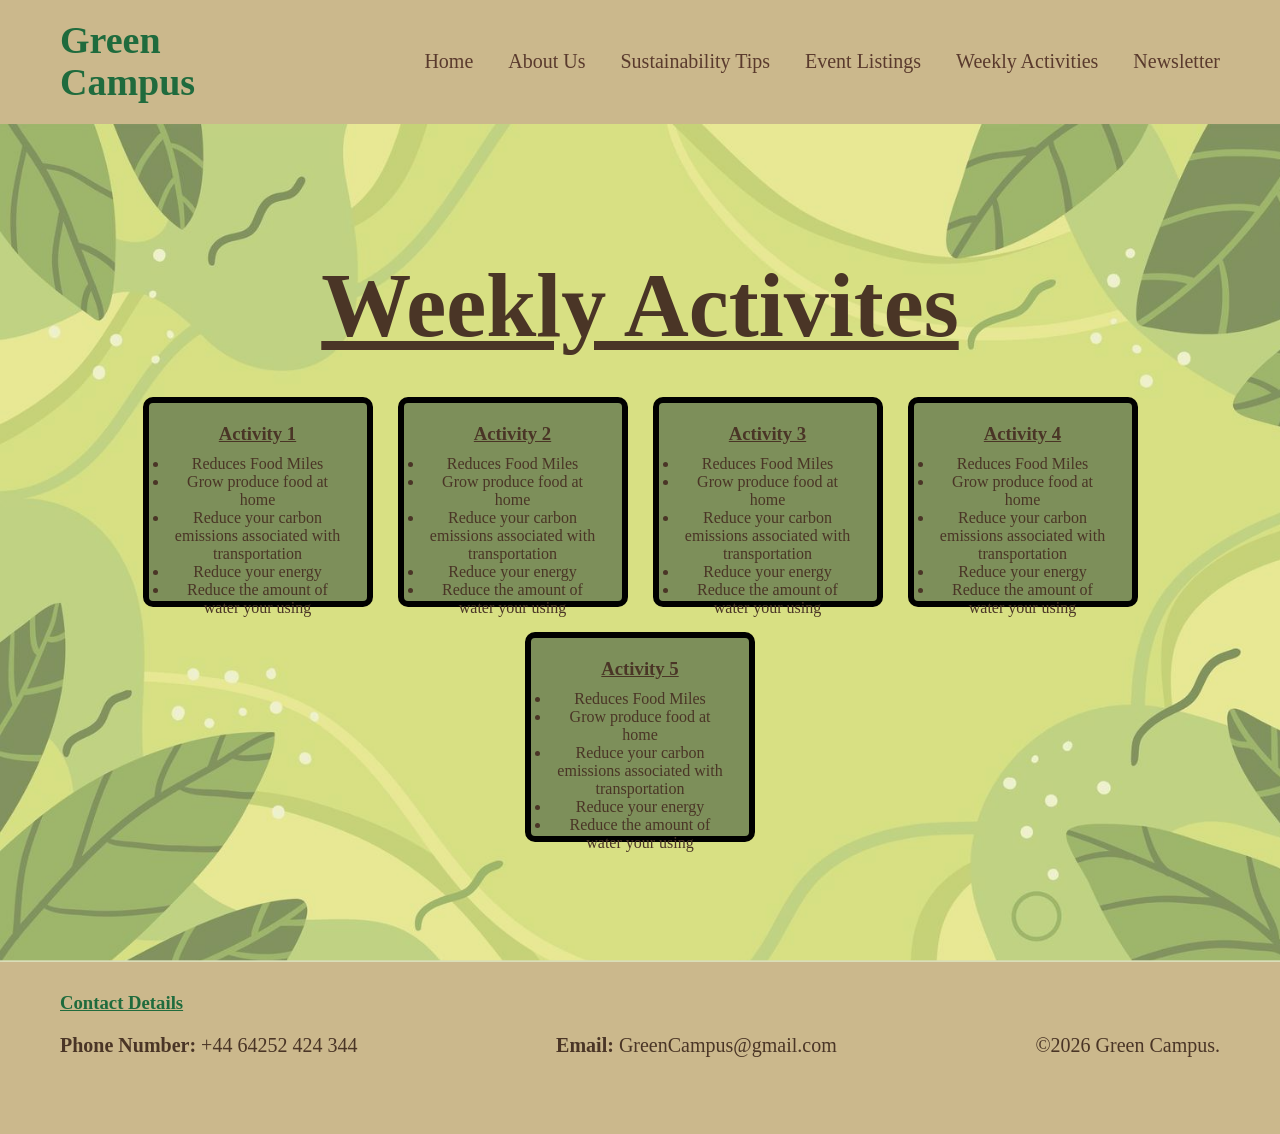
==== activity-page.html @ 6fe1b0d4 "Added 3 Last Pages and Updated JS" ====
<!DOCTYPE html>
<html lang="en">
<head>
<meta charset="UTF-8">
<meta name="viewport" content="width=device-width, initial-scale=1.0">
<title>Weekly Activities</title>
<link rel="stylesheet" href="style.css">
</head>

<body>

<header>

<div class="logo">
<h1>Green<br>Campus</h1>
</div>

<nav>

<ul class="nav-links">

<li><a href="index.html">Home</a></li>
<li><a href="about.html">About Us</a></li>
<li><a href="tips.html">Sustainability Tips</a></li>
<li><a href="events.html">Event Listings</a></li>
<li><a href="activities.html">Weekly Activities</a></li>
<li><a href="newsletter.html">Newsletter</a></li>

</ul>

<div class="burger" id="burger">
<span></span>
<span></span>
<span></span>
</div>

</nav>

</header>

<section class="hero">

<h1 class="underline">Weekly Activites</h1>

<div class="tips-container">

<div class="tip-box">
<h3>Activity 1</h3>
<ul>
<li>Reduces Food Miles</li>
<li>Grow produce food at home</li>
<li>Reduce your carbon emissions associated with transportation</li>
<li>Reduce your energy</li>
<li>Reduce the amount of water your using</li>
</ul>
</div>

<div class="tip-box">
<h3>Activity 2</h3>
<ul>
<li>Reduces Food Miles</li>
<li>Grow produce food at home</li>
<li>Reduce your carbon emissions associated with transportation</li>
<li>Reduce your energy</li>
<li>Reduce the amount of water your using</li>
</ul>
</div>

<div class="tip-box">
<h3>Activity 3</h3>
<ul>
<li>Reduces Food Miles</li>
<li>Grow produce food at home</li>
<li>Reduce your carbon emissions associated with transportation</li>
<li>Reduce your energy</li>
<li>Reduce the amount of water your using</li>
</ul>
</div>

<div class="tip-box">
<h3>Activity 4</h3>
<ul>
<li>Reduces Food Miles</li>
<li>Grow produce food at home</li>
<li>Reduce your carbon emissions associated with transportation</li>
<li>Reduce your energy</li>
<li>Reduce the amount of water your using</li>
</ul>
</div>

<div class="tip-box">
<h3>Activity 5</h3>
<ul>
<li>Reduces Food Miles</li>
<li>Grow produce food at home</li>
<li>Reduce your carbon emissions associated with transportation</li>
<li>Reduce your energy</li>
<li>Reduce the amount of water your using</li>
</ul>
</div>

</div>

</section>

<footer>

<h3>Contact Details</h3>

<div class="footer-content">
<p><strong>Phone Number:</strong> +44 64252 424 344</p>
<p><strong>Email:</strong> GreenCampus@gmail.com</p>
<p>©2026 Green Campus.</p>
</div>

</footer>

<script src="script.js"></script>

</body>
</html>
---- style.css ----
*{
margin:0;
padding:0;
box-sizing:border-box;
font-family:Georgia, serif;
}

body{
background:#cbb88c;
color:#4a3526;
}

/* HEADER */

header{
display:flex;
justify-content:space-between;
align-items:center;
padding:20px 60px;
}

.logo h1{
color:#1f6b3d;
font-size:38px;
line-height:1.1;
}

nav{
display:flex;
align-items:center;
}

.nav-links{
display:flex;
list-style:none;
gap:35px;
}

.nav-links a:hover{
color:#095d2a;
}

.nav-links a{
text-decoration:none;
color:#5a3a2d;
font-size:20px;
}

.nav-links a.active{
text-decoration:underline;
font-weight:bold;
}

/* HERO */

.hero{
text-align:center;
padding:120px 20px;
background:#c7d1a6;
background-image: url(websitebackground.png);
background-size: cover;
}

.hero h1{
font-size:90px;
margin-top:10px;
}

.hero h2{
font-size:60px;
}

.underline{
text-decoration:underline;
margin-bottom:40px;
}

/* ABOUT TEXT */

.about-text{
max-width:1000px;
margin:auto;
font-size:28px;
line-height:1.5;
}

/* TIPS */

.tips-container{
display:flex;
justify-content:center;
align-items:center;
gap:25px;
flex-wrap:wrap;
margin-top:40px;
}

.tip-box{
background:#7d8f5a;
padding:20px;
border-radius:10px;
border:6px solid black;
width:230px;
height: 210px;
}

.tip-box h3{
text-align:center;
text-decoration:underline;
margin-bottom:10px;
}

.tip-image{
width:230px;
height: 210px;
border:6px solid black;
border-radius:10px;
}

.tip-video{
width:240px;
height:150px;
border:6px solid black;
border-radius:10px;
}

/* FOOTER */

footer{
background:#cbb88c;
padding:30px 60px;
height: 100px;
}

footer h3{
color:#1f6b3d;
text-decoration:underline;
margin-bottom:20px;
}

.footer-content{
display:flex;
justify-content:space-between;
font-size:20px;
height: 100px;
}

/* BURGER MENU */

.burger{
display:none;
flex-direction:column;
cursor:pointer;
gap:5px;
}

.burger span{
width:25px;
height:3px;
background:#333;
}

/* MOBILE */

@media (max-width:900px){

.nav-links{
position:absolute;
top:90px;
right:0;
background:#cbb88c;
flex-direction:column;
width:200px;
padding:20px;
display:none;
}

.nav-links.show{
display:flex;
}

.burger{
display:flex;
}

.footer-content{
flex-direction:column;
gap:10px;
}

.hero h1{
font-size:60px;
}

.hero h2{
font-size:40px;
}

}
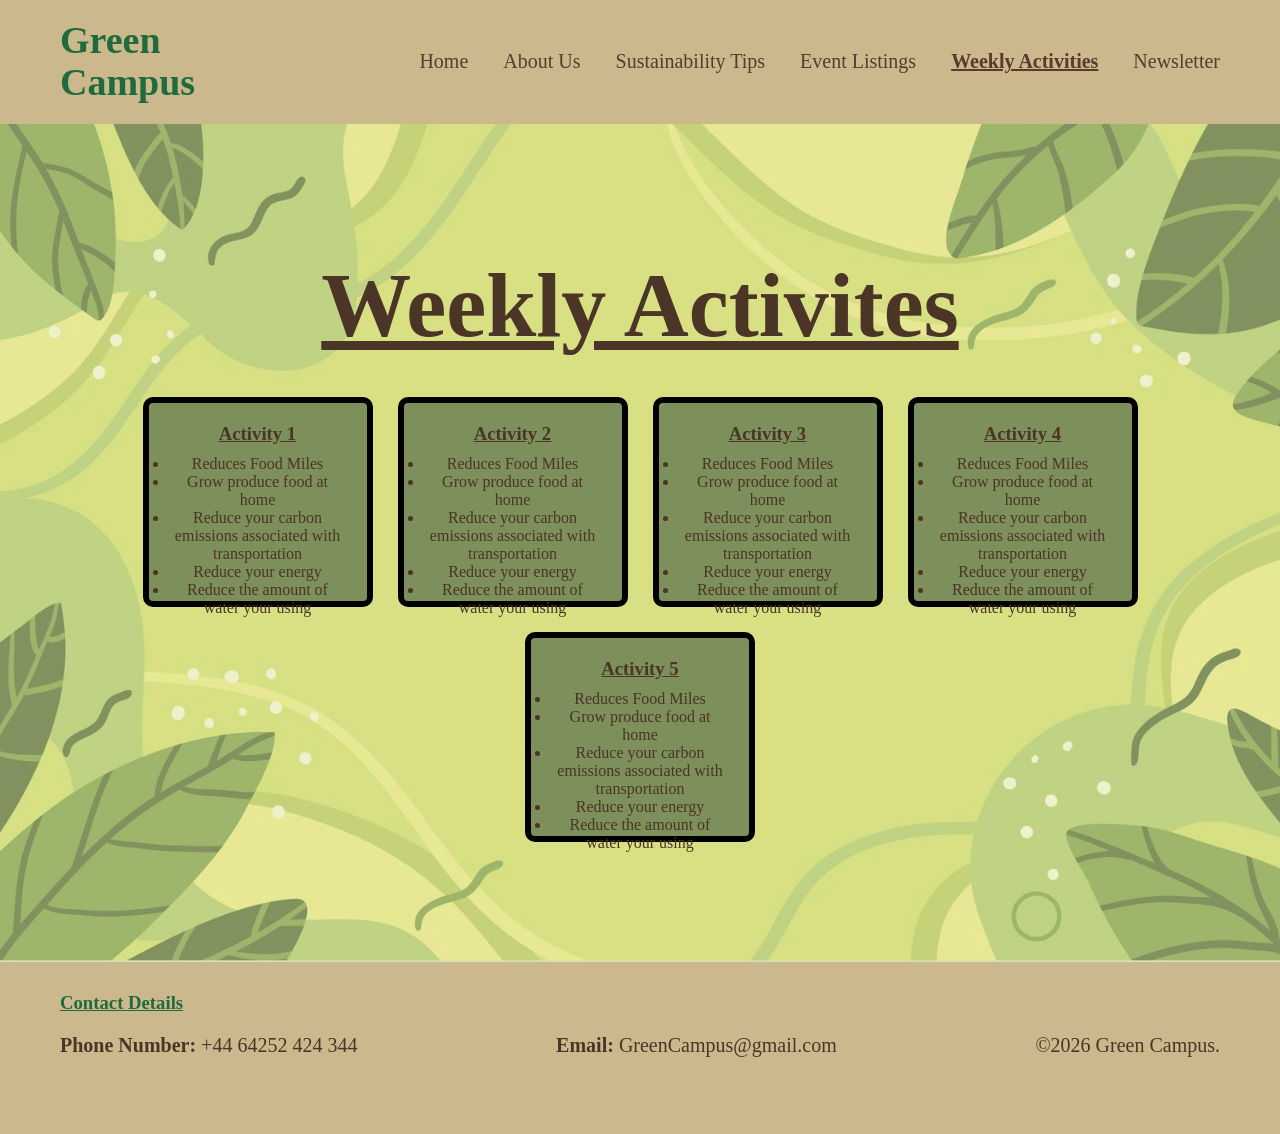
==== commit 561dd1d8: "Updating Features" ====
--- a/activity-page.html
+++ b/activity-page.html
@@ -19,12 +19,12 @@
 
 <ul class="nav-links">
 
-<li><a href="index.html">Home</a></li>
-<li><a href="about.html">About Us</a></li>
-<li><a href="tips.html">Sustainability Tips</a></li>
-<li><a href="events.html">Event Listings</a></li>
-<li><a href="activities.html">Weekly Activities</a></li>
-<li><a href="newsletter.html">Newsletter</a></li>
+<li><a href="home-page.html">Home</a></li>
+<li><a href="about-page.html">About Us</a></li>
+<li><a href="tips-page.html">Sustainability Tips</a></li>
+<li><a href="event-page.html">Event Listings</a></li>
+<li><a class="active" href="activity-page.html">Weekly Activities</a></li>
+<li><a href="news-page.html">Newsletter</a></li>
 
 </ul>
 
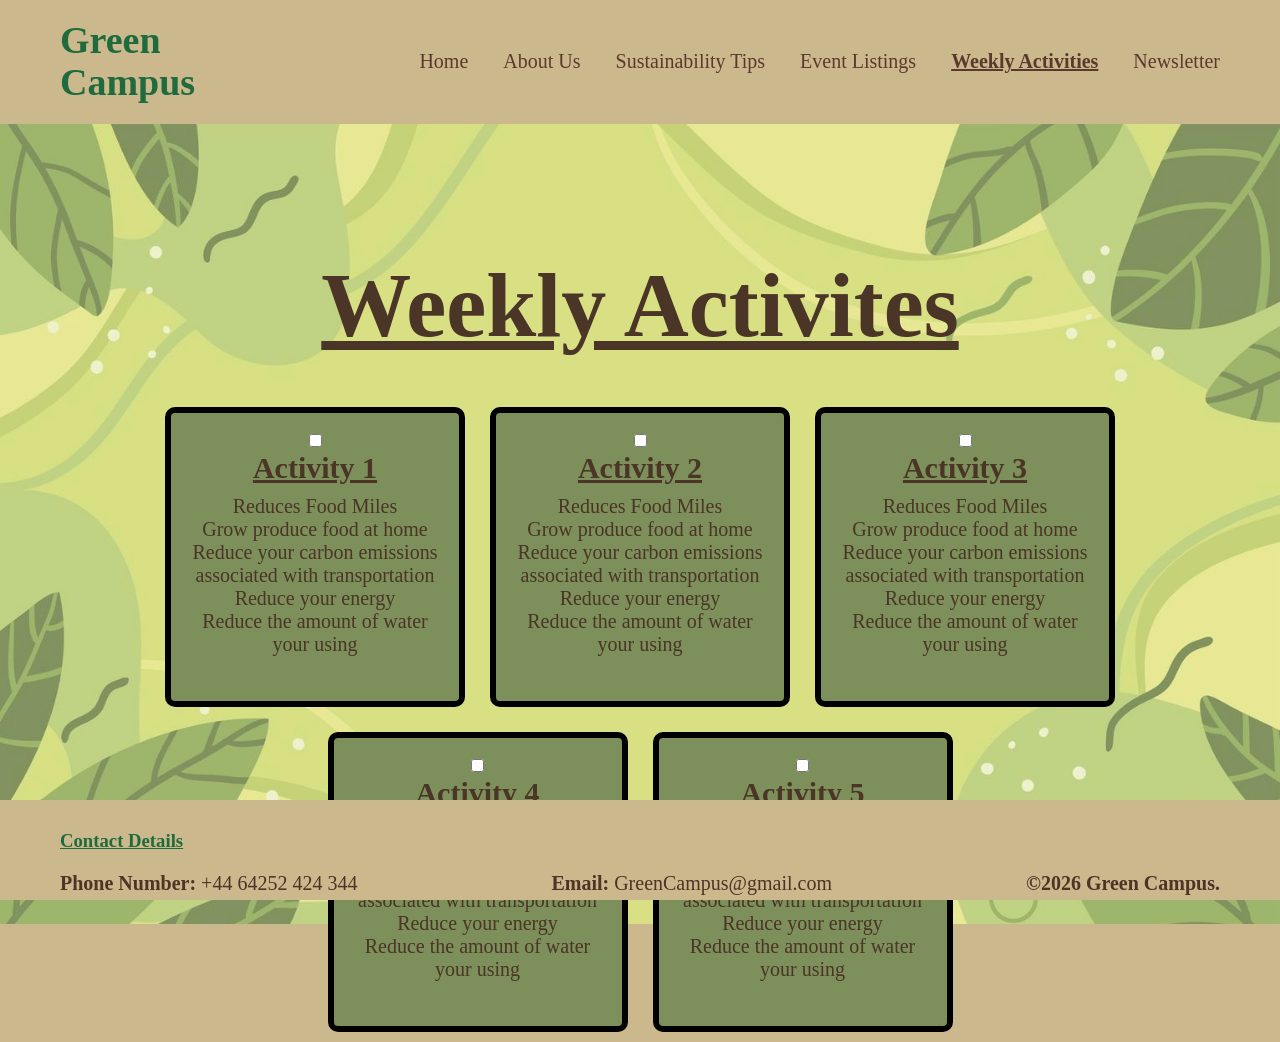
==== commit bb15212b: "Added more scalable content" ====
--- a/activity-page.html
+++ b/activity-page.html
@@ -45,6 +45,7 @@
 <div class="tips-container">
 
 <div class="tip-box">
+<input type="checkbox" style="accent-color: #7d8f5a; background-color: #7d8f5a;">
 <h3>Activity 1</h3>
 <ul>
 <li>Reduces Food Miles</li>
@@ -56,6 +57,7 @@
 </div>
 
 <div class="tip-box">
+<input type="checkbox" style="accent-color: #7d8f5a; background-color: #7d8f5a;">
 <h3>Activity 2</h3>
 <ul>
 <li>Reduces Food Miles</li>
@@ -67,6 +69,7 @@
 </div>
 
 <div class="tip-box">
+<input type="checkbox" style="accent-color: #7d8f5a; background-color: #7d8f5a;">
 <h3>Activity 3</h3>
 <ul>
 <li>Reduces Food Miles</li>
@@ -78,6 +81,7 @@
 </div>
 
 <div class="tip-box">
+<input type="checkbox" style="accent-color: #7d8f5a; background-color: #7d8f5a;">
 <h3>Activity 4</h3>
 <ul>
 <li>Reduces Food Miles</li>
@@ -89,6 +93,7 @@
 </div>
 
 <div class="tip-box">
+<input type="checkbox" style="accent-color: #7d8f5a; background-color: #7d8f5a;">
 <h3>Activity 5</h3>
 <ul>
 <li>Reduces Food Miles</li>
@@ -110,7 +115,7 @@
 <div class="footer-content">
 <p><strong>Phone Number:</strong> +44 64252 424 344</p>
 <p><strong>Email:</strong> GreenCampus@gmail.com</p>
-<p>©2026 Green Campus.</p>
+<p class="copyright"><b>©2026 Green Campus.</b></p>
 </div>
 
 </footer>
--- a/style.css
+++ b/style.css
@@ -59,6 +59,7 @@
 background:#c7d1a6;
 background-image: url(websitebackground.png);
 background-size: cover;
+height: 800px;
 }
 
 .hero h1{
@@ -68,6 +69,14 @@
 
 .hero h2{
 font-size:60px;
+}
+
+.hero h3{
+font-size:30px;
+}
+
+.hero li{
+font-size:20px;
 }
 
 .underline{
@@ -93,6 +102,17 @@
 gap:25px;
 flex-wrap:wrap;
 margin-top:40px;
+overflow-x: scroll;
+padding: 10px;
+}
+
+.newsletter-container{
+display:flex;
+justify-content:center;
+align-items:center;
+gap:25px;
+flex-wrap:wrap;
+margin-top:40px;
 }
 
 .tip-box{
@@ -100,8 +120,22 @@
 padding:20px;
 border-radius:10px;
 border:6px solid black;
-width:230px;
-height: 210px;
+width:300px;
+height: 300px;
+}
+
+.tip-box ul{
+list-style: none;
+}
+
+.newsletter-box{
+display: flex;
+background:#7d8f5a;
+padding:20px;
+border-radius:10px;
+border:6px solid black;
+width:2000px;
+height: 420px;
 }
 
 .tip-box h3{
@@ -110,18 +144,31 @@
 margin-bottom:10px;
 }
 
+.tip-box p{
+font-size:18px;
+}
+
+
+.newsletter-box h3{
+text-align:center;
+text-decoration:underline;
+margin-bottom:1px;
+}
+
+
 .tip-image{
-width:230px;
-height: 210px;
+width:300px;
+height: 300px;
 border:6px solid black;
 border-radius:10px;
 }
 
 .tip-video{
-width:240px;
-height:150px;
-border:6px solid black;
-border-radius:10px;
+width:300px;
+height:300px;
+border:6px solid black;
+border-radius:10px;
+object-fit: cover;
 }
 
 /* FOOTER */
@@ -130,6 +177,10 @@
 background:#cbb88c;
 padding:30px 60px;
 height: 100px;
+position: fixed;
+bottom: 0;
+left: 0;
+right: 0;
 }
 
 footer h3{
@@ -162,7 +213,7 @@
 
 /* MOBILE */
 
-@media (max-width:900px){
+@media (max-width:1200px) and (min-width: 950px){
 
 .nav-links{
 position:absolute;
@@ -183,6 +234,12 @@
 display:flex;
 }
 
+body, .hero, .about-text, .tip-box, .newsletter-box, footer{
+    transform: scale(0.9);
+    font-size: 80%;
+}
+
+
 .footer-content{
 flex-direction:column;
 gap:10px;
@@ -196,4 +253,46 @@
 font-size:40px;
 }
 
+}
+
+@media (max-width: 950px){
+
+.nav-links{
+position:absolute;
+top:60px;
+right:0;
+background:#cbb88c;
+flex-direction:column;
+width:200px;
+padding:20px;
+display:none;
+}
+
+.nav-links.show{
+display:flex;
+}
+
+.burger{
+display:flex;
+}
+
+body, .hero, .about-text, .tip-box, .newsletter-box, footer{
+    transform: scale(0.8);
+    font-size: 50%;
+}
+
+
+.footer-content{
+flex-direction:column;
+gap:10px;
+}
+
+.hero h1{
+font-size:40px;
+}
+
+.hero h2{
+font-size:20px;
+}
+
 }
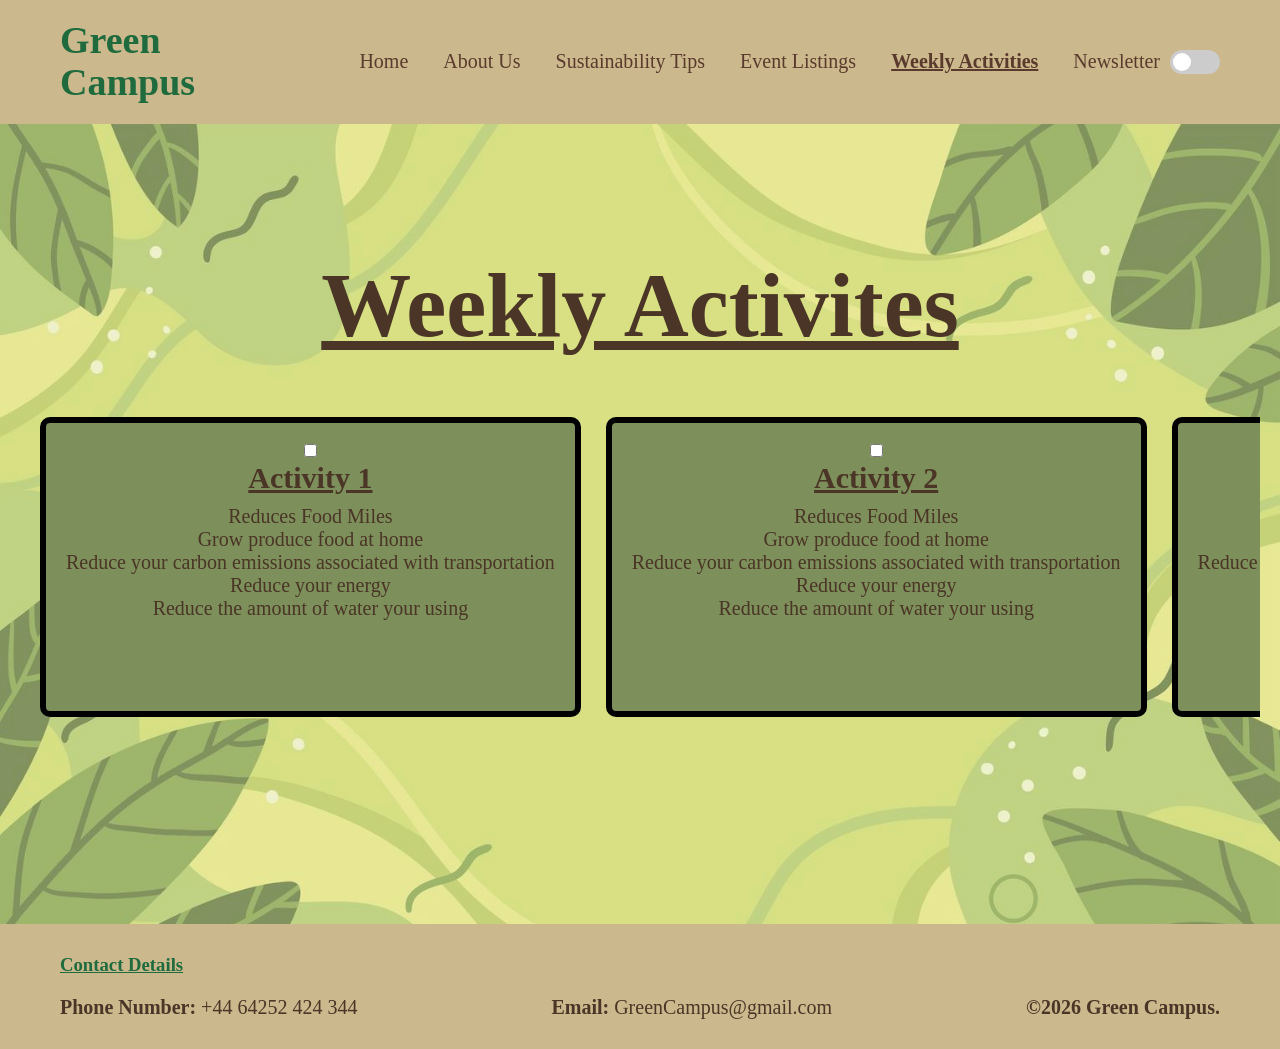
==== commit c8419cef: "Added dark mode, scrollable boxes, better accessiblity on smaller screens and more hover animations" ====
--- a/activity-page.html
+++ b/activity-page.html
@@ -15,25 +15,38 @@
 <h1>Green<br>Campus</h1>
 </div>
 
-<nav>
+<nav id="nav">
+  <ul class="nav-links">
+    <li><a href="home-page.html">Home</a></li>
+    <li><a href="about-page.html">About Us</a></li>
+    <li><a href="tips-page.html">Sustainability Tips</a></li>
+    <li><a href="event-page.html">Event Listings</a></li>
+    <li><a href="activity-page.html">Weekly Activities</a></li>
+    <li><a href="news-page.html" style="margin-right: 10px;">Newsletter</a></li>
 
-<ul class="nav-links">
+    <!-- MOBILE SETTINGS -->
+    <div class="mobile-settings">
+      <h3>Settings</h3>
+      <label class="switch">
+        <input type="checkbox" id="darkToggleMobile">
+        <span class="slider"></span>
+      </label>
+    </div>
+  </ul>
 
-<li><a href="home-page.html">Home</a></li>
-<li><a href="about-page.html">About Us</a></li>
-<li><a href="tips-page.html">Sustainability Tips</a></li>
-<li><a href="event-page.html">Event Listings</a></li>
-<li><a class="active" href="activity-page.html">Weekly Activities</a></li>
-<li><a href="news-page.html">Newsletter</a></li>
+  <!-- DESKTOP TOGGLE -->
+  <div class="desktop-settings">
+    <label class="switch">
+      <input type="checkbox" id="darkToggle">
+      <span class="slider"></span>
+    </label>
+  </div>
 
-</ul>
-
-<div class="burger" id="burger">
-<span></span>
-<span></span>
-<span></span>
-</div>
-
+  <div class="burger" id="burger">
+    <span></span>
+    <span></span>
+    <span></span>
+  </div>
 </nav>
 
 </header>
@@ -45,7 +58,7 @@
 <div class="tips-container">
 
 <div class="tip-box">
-<input type="checkbox" style="accent-color: #7d8f5a; background-color: #7d8f5a;">
+<input type="checkbox" id="activity1">
 <h3>Activity 1</h3>
 <ul>
 <li>Reduces Food Miles</li>
@@ -57,7 +70,7 @@
 </div>
 
 <div class="tip-box">
-<input type="checkbox" style="accent-color: #7d8f5a; background-color: #7d8f5a;">
+<input type="checkbox" id="activity2">
 <h3>Activity 2</h3>
 <ul>
 <li>Reduces Food Miles</li>
@@ -69,7 +82,7 @@
 </div>
 
 <div class="tip-box">
-<input type="checkbox" style="accent-color: #7d8f5a; background-color: #7d8f5a;">
+<input type="checkbox" id="activity3">
 <h3>Activity 3</h3>
 <ul>
 <li>Reduces Food Miles</li>
@@ -81,7 +94,7 @@
 </div>
 
 <div class="tip-box">
-<input type="checkbox" style="accent-color: #7d8f5a; background-color: #7d8f5a;">
+<input type="checkbox" id="activity4">
 <h3>Activity 4</h3>
 <ul>
 <li>Reduces Food Miles</li>
@@ -93,7 +106,7 @@
 </div>
 
 <div class="tip-box">
-<input type="checkbox" style="accent-color: #7d8f5a; background-color: #7d8f5a;">
+<input type="checkbox" id="activity5">
 <h3>Activity 5</h3>
 <ul>
 <li>Reduces Food Miles</li>
--- a/style.css
+++ b/style.css
@@ -1,298 +1,392 @@
 *{
-margin:0;
-padding:0;
-box-sizing:border-box;
-font-family:Georgia, serif;
+  margin:0;
+  padding:0;
+  box-sizing:border-box;
+  font-family:Georgia, serif;
 }
 
 body{
-background:#cbb88c;
-color:#4a3526;
-}
-
-/* HEADER */
-
+  background:#cbb88c;
+  color:#4a3526;
+}
+
+/* ================= HEADER ================= */
 header{
-display:flex;
-justify-content:space-between;
-align-items:center;
-padding:20px 60px;
+  display:flex;
+  justify-content:space-between;
+  align-items:center;
+  padding:20px 60px;
 }
 
 .logo h1{
-color:#1f6b3d;
-font-size:38px;
-line-height:1.1;
+  color:#1f6b3d;
+  font-size:38px;
+  line-height:1.1;
 }
 
 nav{
-display:flex;
-align-items:center;
+  display:flex;
+  align-items:center;
 }
 
 .nav-links{
-display:flex;
-list-style:none;
-gap:35px;
+  display:flex;
+  list-style:none;
+  gap:35px;
+}
+
+.nav-links a{
+  text-decoration:none;
+  color:#5a3a2d;
+  font-size:20px;
 }
 
 .nav-links a:hover{
-color:#095d2a;
-}
-
-.nav-links a{
-text-decoration:none;
-color:#5a3a2d;
-font-size:20px;
+  color:#095d2a;
 }
 
 .nav-links a.active{
-text-decoration:underline;
-font-weight:bold;
-}
-
-/* HERO */
-
+  text-decoration:underline;
+  font-weight:bold;
+}
+
+/* ================= HERO ================= */
 .hero{
-text-align:center;
-padding:120px 20px;
-background:#c7d1a6;
-background-image: url(websitebackground.png);
-background-size: cover;
-height: 800px;
+  text-align:center;
+  padding:120px 20px;
+  background:#c7d1a6;
+  background-image:url(websitebackground.png);
+  background-size:cover;
+  height:800px;
+}
+
+/* ================= HERO TEXT ================= */
+.hero-title{
+  font-size:200px;
+}
+
+.hero-subtitle{
+  font-size:100px;
 }
 
 .hero h1{
-font-size:90px;
-margin-top:10px;
+  font-size:90px;
+  margin-top:10px;
 }
 
 .hero h2{
-font-size:60px;
+  font-size:60px;
 }
 
 .hero h3{
-font-size:30px;
+  font-size:30px;
 }
 
 .hero li{
-font-size:20px;
+  font-size:20px;
 }
 
 .underline{
-text-decoration:underline;
-margin-bottom:40px;
-}
-
-/* ABOUT TEXT */
-
+  text-decoration:underline;
+  margin-bottom:40px;
+}
+
+/* ================= ABOUT ================= */
 .about-text{
-max-width:1000px;
-margin:auto;
-font-size:28px;
-line-height:1.5;
-}
-
-/* TIPS */
-
+  max-width:1000px;
+  margin:auto;
+  font-size:28px;
+  line-height:1.5;
+}
+
+/* ================= TIPS / EVENTS / ACTIVITIES ================= */
 .tips-container{
-display:flex;
-justify-content:center;
-align-items:center;
-gap:25px;
-flex-wrap:wrap;
-margin-top:40px;
-overflow-x: scroll;
-padding: 10px;
-}
-
+  display:flex;
+  gap:25px;
+  overflow-x:auto;
+  padding:20px;
+}
+
+.tip-box{
+  background:#7d8f5a;
+  padding:20px;
+  border-radius:10px;
+  border:6px solid black;
+  min-width:300px;
+  height:300px;
+  flex:0 0 auto;
+  transition:0.3s;
+}
+
+.tip-box:hover{
+  transform:scale(1.05);
+}
+
+.tip-box ul{
+  list-style:none;
+}
+
+.tip-box h3{
+  text-align:center;
+  text-decoration:underline;
+  margin-bottom:10px;
+}
+
+.tip-box p{
+  font-size:18px;
+}
+
+/* ================= NEWSLETTER ================= */
 .newsletter-container{
-display:flex;
-justify-content:center;
-align-items:center;
-gap:25px;
-flex-wrap:wrap;
-margin-top:40px;
-}
-
-.tip-box{
-background:#7d8f5a;
-padding:20px;
-border-radius:10px;
-border:6px solid black;
-width:300px;
-height: 300px;
-}
-
-.tip-box ul{
-list-style: none;
+  display:flex;
+  justify-content:center;
+  align-items:center;
+  gap:25px;
+  flex-wrap:wrap;
+  margin-top:40px;
 }
 
 .newsletter-box{
-display: flex;
-background:#7d8f5a;
-padding:20px;
-border-radius:10px;
-border:6px solid black;
-width:2000px;
-height: 420px;
-}
-
-.tip-box h3{
-text-align:center;
-text-decoration:underline;
-margin-bottom:10px;
-}
-
-.tip-box p{
-font-size:18px;
-}
-
+  display:flex;
+  background:#7d8f5a;
+  padding:20px;
+  border-radius:10px;
+  border:6px solid black;
+  width:100%;
+  max-width:1200px;
+  height:420px;
+}
 
 .newsletter-box h3{
-text-align:center;
-text-decoration:underline;
-margin-bottom:1px;
-}
-
-
+  text-align:center;
+  text-decoration:underline;
+  margin-bottom:1px;
+}
+
+/* ================= MEDIA ================= */
 .tip-image{
-width:300px;
-height: 300px;
-border:6px solid black;
-border-radius:10px;
+  width:300px;
+  height:300px;
+  border:6px solid black;
+  border-radius:10px;
 }
 
 .tip-video{
-width:300px;
-height:300px;
-border:6px solid black;
-border-radius:10px;
-object-fit: cover;
-}
-
-/* FOOTER */
-
+  width:300px;
+  height:300px;
+  border:6px solid black;
+  border-radius:10px;
+  object-fit:cover;
+}
+
+/* ================= FOOTER ================= */
 footer{
-background:#cbb88c;
-padding:30px 60px;
-height: 100px;
-position: fixed;
-bottom: 0;
-left: 0;
-right: 0;
+  background:#cbb88c;
+  padding:30px 60px;
+  position:relative;
 }
 
 footer h3{
-color:#1f6b3d;
-text-decoration:underline;
-margin-bottom:20px;
+  color:#1f6b3d;
+  text-decoration:underline;
+  margin-bottom:20px;
 }
 
 .footer-content{
-display:flex;
-justify-content:space-between;
-font-size:20px;
-height: 100px;
-}
-
-/* BURGER MENU */
-
+  display:flex;
+  justify-content:space-between;
+  font-size:20px;
+}
+
+/* ================= BURGER ================= */
 .burger{
-display:none;
-flex-direction:column;
-cursor:pointer;
-gap:5px;
+  display:none;
+  flex-direction:column;
+  cursor:pointer;
+  gap:5px;
 }
 
 .burger span{
-width:25px;
-height:3px;
-background:#333;
-}
-
-/* MOBILE */
-
-@media (max-width:1200px) and (min-width: 950px){
-
-.nav-links{
-position:absolute;
-top:90px;
-right:0;
-background:#cbb88c;
-flex-direction:column;
-width:200px;
-padding:20px;
-display:none;
-}
-
-.nav-links.show{
-display:flex;
-}
-
-.burger{
-display:flex;
-}
-
-body, .hero, .about-text, .tip-box, .newsletter-box, footer{
-    transform: scale(0.9);
-    font-size: 80%;
-}
-
-
-.footer-content{
-flex-direction:column;
-gap:10px;
-}
-
-.hero h1{
-font-size:60px;
-}
-
-.hero h2{
-font-size:40px;
-}
-
-}
-
-@media (max-width: 950px){
-
-.nav-links{
-position:absolute;
-top:60px;
-right:0;
-background:#cbb88c;
-flex-direction:column;
-width:200px;
-padding:20px;
-display:none;
-}
-
-.nav-links.show{
-display:flex;
-}
-
-.burger{
-display:flex;
-}
-
-body, .hero, .about-text, .tip-box, .newsletter-box, footer{
-    transform: scale(0.8);
-    font-size: 50%;
-}
-
-
-.footer-content{
-flex-direction:column;
-gap:10px;
-}
-
-.hero h1{
-font-size:40px;
-}
-
-.hero h2{
-font-size:20px;
-}
+  width:25px;
+  height:3px;
+  background:#333;
+}
+
+/* ================= DARK MODE ================= */
+body.dark{
+  background:#1a1a1a;
+  color:#f1f1f1;
+}
+
+body.dark header,
+body.dark footer{
+  background:#222;
+}
+
+body.dark .hero{
+  background-color:#2c2c2c;
+}
+
+body.dark .tip-box,
+body.dark .newsletter-box{
+  background:#3a3a3a;
+  border-color:#f1f1f1;
+}
+
+body.dark a{
+  color:#ddd;
+}
+
+/* DARK MODE - BURGER MENU */
+body.dark .nav-links{
+  background:#222;
+}
+
+body.dark .nav-links a{
+  color:#f1f1f1;
+}
+
+body.dark .nav-links a:hover{
+  color:#90ee90;
+}
+
+body.dark .mobile-settings{
+  border-top:2px solid #aaa;
+}
+
+/* ================= TOGGLE SWITCH ================= */
+.switch{
+  position:relative;
+  display:inline-block;
+  width:50px;
+  height:24px;
+}
+
+.switch input{
+  opacity:0;
+}
+
+.slider{
+  position:absolute;
+  cursor:pointer;
+  background:#ccc;
+  border-radius:34px;
+  top:0;
+  left:0;
+  right:0;
+  bottom:0;
+  transition:0.3s;
+}
+
+.slider:before{
+  position:absolute;
+  content:"";
+  height:18px;
+  width:18px;
+  left:3px;
+  bottom:3px;
+  background:white;
+  border-radius:50%;
+  transition:0.3s;
+}
+
+input:checked + .slider{
+  background:#1f6b3d;
+}
+
+input:checked + .slider:before{
+  transform:translateX(26px);
+}
+
+/* ================= MOBILE SETTINGS ================= */
+.mobile-settings{
+  display:none;
+  margin-top:20px;
+  border-top:2px solid #555;
+  padding-top:15px;
+}
+
+/* ================= MOBILE ================= */
+@media (max-width:1200px){
+
+  .nav-links{
+    position:absolute;
+    top:90px;
+    right:0;
+    background:#cbb88c;
+    flex-direction:column;
+    width:200px;
+    padding:20px;
+    display:none;
+  }
+
+  .nav-links.show{
+    display:flex;
+  }
+
+  .burger{
+    display:flex;
+  }
+
+  .desktop-settings{
+    display:none;
+  }
+
+  .mobile-settings{
+    display:block;
+  }
+
+  .hero h1{
+    font-size:60px;
+  }
+
+  .hero h2{
+    font-size:40px;
+  }
+
+  .footer-content{
+    font-size:18px;
+    gap:10px;
+  }
+  
+  .newsletter-box{
+    flex-direction:column;
+    height:auto;
+    width:100%;
+  }
+
+  .newsletter-main img{
+    width:100%;
+    height:auto;
+  }
+
+  .newsletter-text{
+    padding-left:0;
+    margin-top:15px;
+  }
+
+  .newsletter-text h3{
+    font-size:16px;
+  }
+
+  .newsletter-text p{
+    font-size:10px;
+    line-height:1.4;
+  }
+
+    .newsletter-main img{
+    width:100%;
+    max-width:400px;
+    margin:auto;
+    display:block;
+  }
+
+  .hero-title{
+    font-size:150px;
+  }
+
+  .hero-subtitle{
+    font-size:100px;
+  }
 
 }
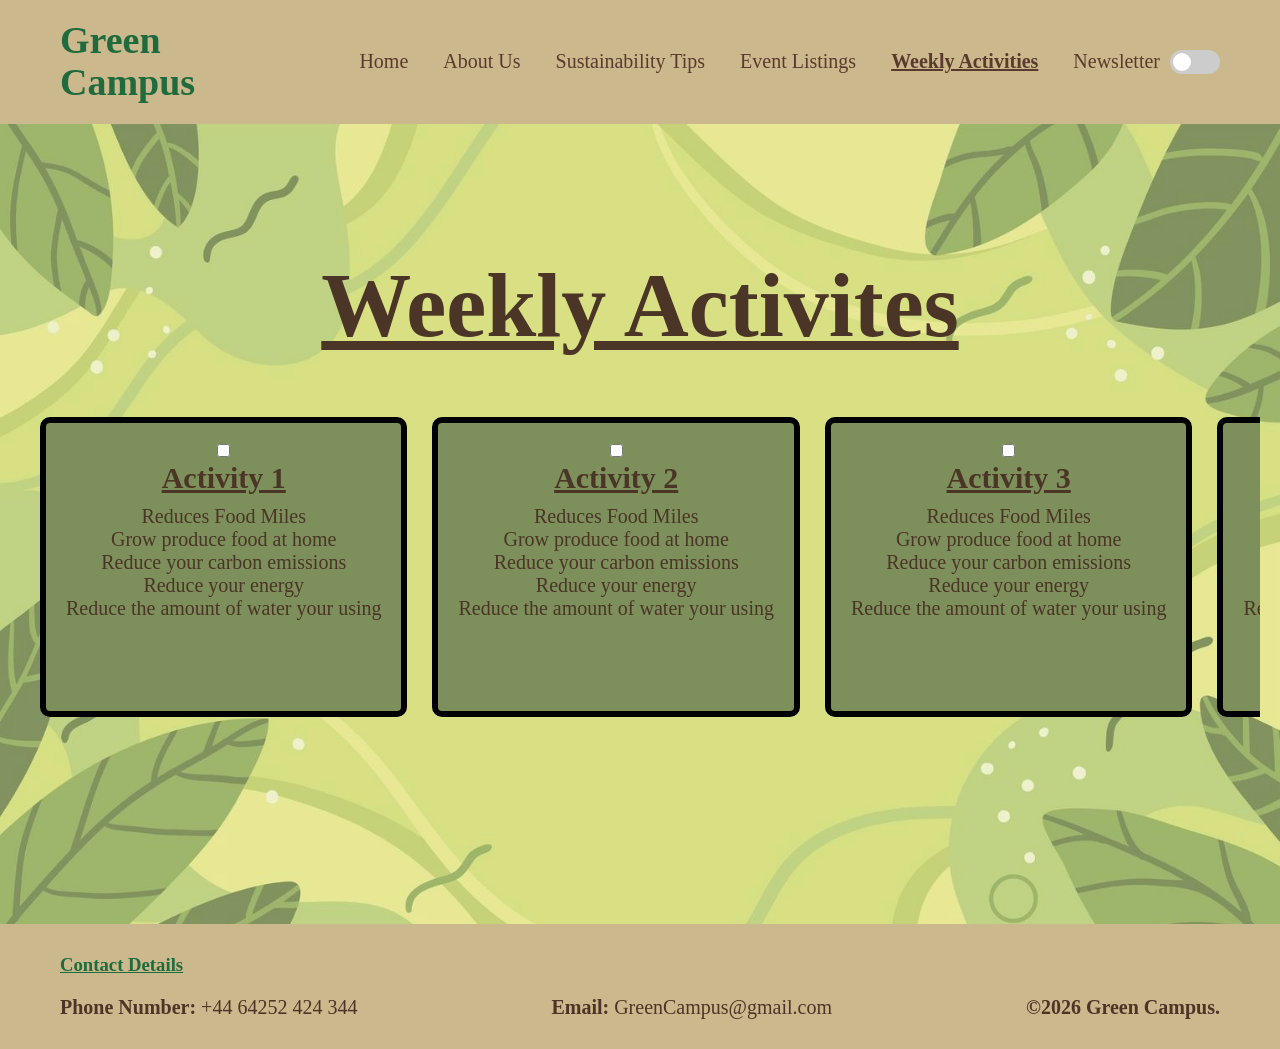
==== commit 5a7dc860: "resizing the boxes" ====
--- a/activity-page.html
+++ b/activity-page.html
@@ -63,7 +63,7 @@
 <ul>
 <li>Reduces Food Miles</li>
 <li>Grow produce food at home</li>
-<li>Reduce your carbon emissions associated with transportation</li>
+<li>Reduce your carbon emissions</li>
 <li>Reduce your energy</li>
 <li>Reduce the amount of water your using</li>
 </ul>
@@ -75,7 +75,7 @@
 <ul>
 <li>Reduces Food Miles</li>
 <li>Grow produce food at home</li>
-<li>Reduce your carbon emissions associated with transportation</li>
+<li>Reduce your carbon emissions</li>
 <li>Reduce your energy</li>
 <li>Reduce the amount of water your using</li>
 </ul>
@@ -87,7 +87,7 @@
 <ul>
 <li>Reduces Food Miles</li>
 <li>Grow produce food at home</li>
-<li>Reduce your carbon emissions associated with transportation</li>
+<li>Reduce your carbon emissions</li>
 <li>Reduce your energy</li>
 <li>Reduce the amount of water your using</li>
 </ul>
@@ -99,7 +99,7 @@
 <ul>
 <li>Reduces Food Miles</li>
 <li>Grow produce food at home</li>
-<li>Reduce your carbon emissions associated with transportation</li>
+<li>Reduce your carbon emissions</li>
 <li>Reduce your energy</li>
 <li>Reduce the amount of water your using</li>
 </ul>
@@ -111,7 +111,7 @@
 <ul>
 <li>Reduces Food Miles</li>
 <li>Grow produce food at home</li>
-<li>Reduce your carbon emissions associated with transportation</li>
+<li>Reduce your carbon emissions</li>
 <li>Reduce your energy</li>
 <li>Reduce the amount of water your using</li>
 </ul>
--- a/style.css
+++ b/style.css
@@ -350,9 +350,9 @@
   }
   
   .newsletter-box{
+    height:500px; 
+    display:flex;
     flex-direction:column;
-    height:auto;
-    width:100%;
   }
 
   .newsletter-main img{
@@ -361,8 +361,18 @@
   }
 
   .newsletter-text{
-    padding-left:0;
-    margin-top:15px;
+    overflow-y:auto;
+    max-height:250px;
+    padding-right:10px;
+  }
+
+    .newsletter-text::-webkit-scrollbar{
+    width:5px;
+  }
+
+  .newsletter-text::-webkit-scrollbar-thumb{
+    background:#4a3526;
+    border-radius:10px;
   }
 
   .newsletter-text h3{
@@ -370,7 +380,7 @@
   }
 
   .newsletter-text p{
-    font-size:10px;
+    font-size:12px;
     line-height:1.4;
   }
 
@@ -389,4 +399,8 @@
     font-size:100px;
   }
 
+  .about-text{
+    font-size:20px;
+  }
+
 }
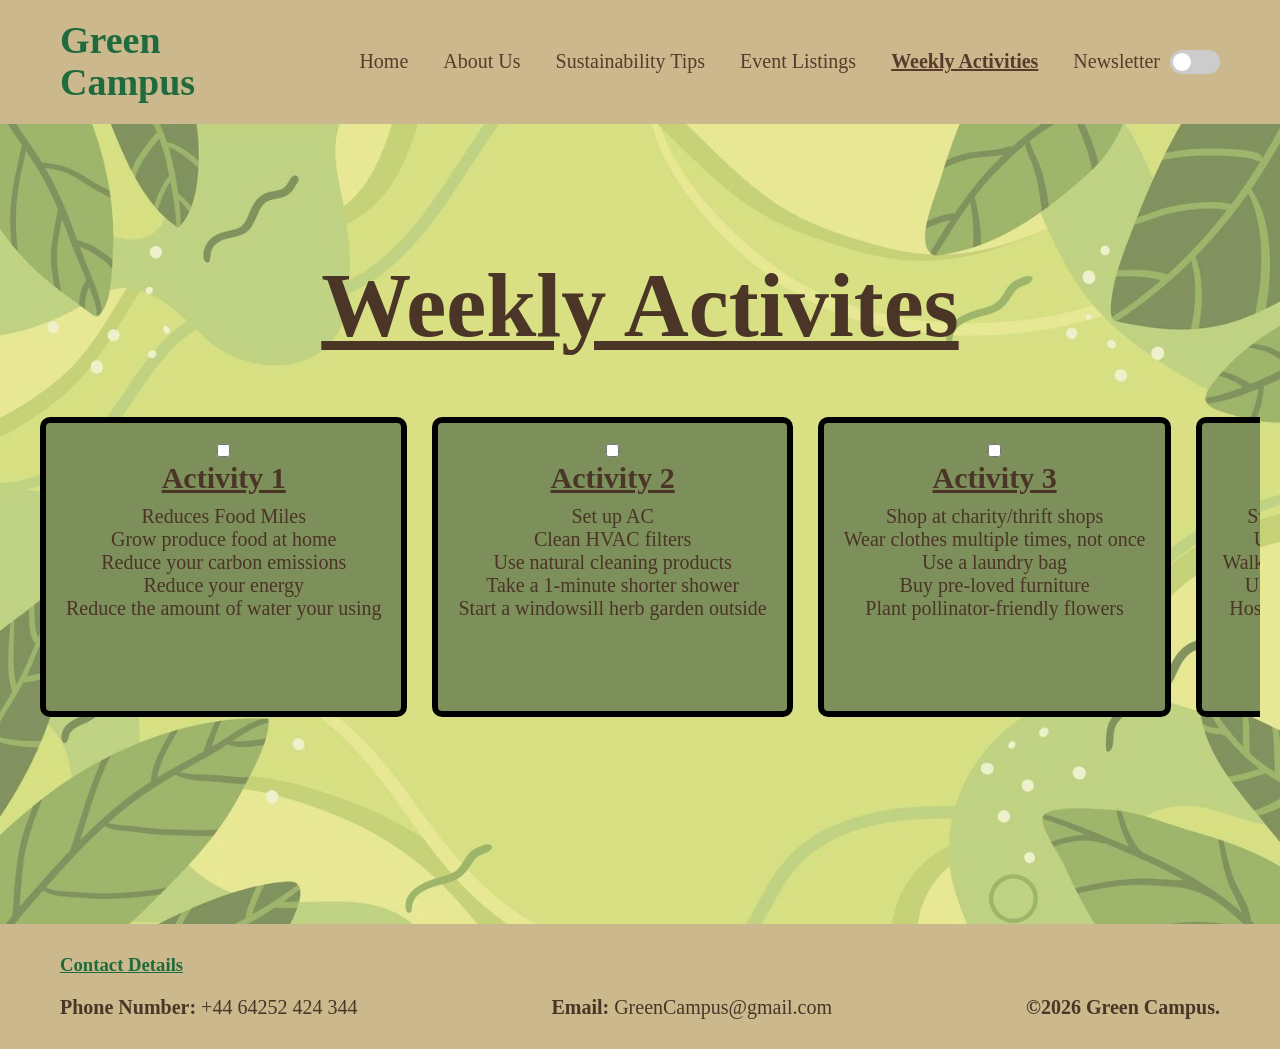
==== commit 4f9ef6a3: "Fixed Dark Mode + Adjusted Content on all pages" ====
--- a/activity-page.html
+++ b/activity-page.html
@@ -65,7 +65,7 @@
 <li>Grow produce food at home</li>
 <li>Reduce your carbon emissions</li>
 <li>Reduce your energy</li>
-<li>Reduce the amount of water your using</li>
+<li>Reduce the amount of water your using </li>
 </ul>
 </div>
 
@@ -73,11 +73,11 @@
 <input type="checkbox" id="activity2">
 <h3>Activity 2</h3>
 <ul>
-<li>Reduces Food Miles</li>
-<li>Grow produce food at home</li>
-<li>Reduce your carbon emissions</li>
-<li>Reduce your energy</li>
-<li>Reduce the amount of water your using</li>
+<li>Set up AC</li>
+<li>Clean HVAC filters</li>
+<li>Use natural cleaning products</li>
+<li>Take a 1-minute shorter shower</li>
+<li>Start a windowsill herb garden outside</li>
 </ul>
 </div>
 
@@ -85,11 +85,11 @@
 <input type="checkbox" id="activity3">
 <h3>Activity 3</h3>
 <ul>
-<li>Reduces Food Miles</li>
-<li>Grow produce food at home</li>
-<li>Reduce your carbon emissions</li>
-<li>Reduce your energy</li>
-<li>Reduce the amount of water your using</li>
+<li>Shop at charity/thrift shops</li>
+<li>Wear clothes multiple times, not once</li>
+<li>Use a laundry bag</li>
+<li>Buy pre-loved furniture</li>
+<li>Plant pollinator-friendly flowers</li>
 </ul>
 </div>
 
@@ -97,11 +97,11 @@
 <input type="checkbox" id="activity4">
 <h3>Activity 4</h3>
 <ul>
-<li>Reduces Food Miles</li>
-<li>Grow produce food at home</li>
-<li>Reduce your carbon emissions</li>
-<li>Reduce your energy</li>
-<li>Reduce the amount of water your using</li>
+<li>Switch to soap/shampoo bars</li>
+<li>Use washable makeup pads</li>
+<li>Walk, bike, or use public transports </li>
+<li>Use a library for books/media</li>
+<li>Host a clothing swap with friends</li>
 </ul>
 </div>
 
@@ -109,11 +109,11 @@
 <input type="checkbox" id="activity5">
 <h3>Activity 5</h3>
 <ul>
-<li>Reduces Food Miles</li>
-<li>Grow produce food at home</li>
-<li>Reduce your carbon emissions</li>
-<li>Reduce your energy</li>
-<li>Reduce the amount of water your using</li>
+<li>Bring reusable shopping bags</li>
+<li>Avoid pre-packaged fruits/veggies</li>
+<li>Freeze food nearing use-by date</li>
+<li>Buy in bulk to reduce packaging</li>
+<li>Reduce the amount of money your using</li>
 </ul>
 </div>
 
--- a/style.css
+++ b/style.css
@@ -10,6 +10,11 @@
   color:#4a3526;
 }
 
+:root {
+  --bg-image: url("websitebackground.png");
+  --bgdark-image: url("darkwebsitebackground.png");
+}
+
 /* ================= HEADER ================= */
 header{
   display:flex;
@@ -54,9 +59,10 @@
 .hero{
   text-align:center;
   padding:120px 20px;
-  background:#c7d1a6;
-  background-image:url(websitebackground.png);
+  background-color: #7d8f5a;
+  background-image: var(--bg-image);
   background-size:cover;
+  transition: background-image 0.3s ease;
   height:800px;
 }
 
@@ -216,6 +222,10 @@
 body.dark{
   background:#1a1a1a;
   color:#f1f1f1;
+}
+
+body.dark .hero{
+  background-image: var(--bgdark-image)
 }
 
 body.dark header,
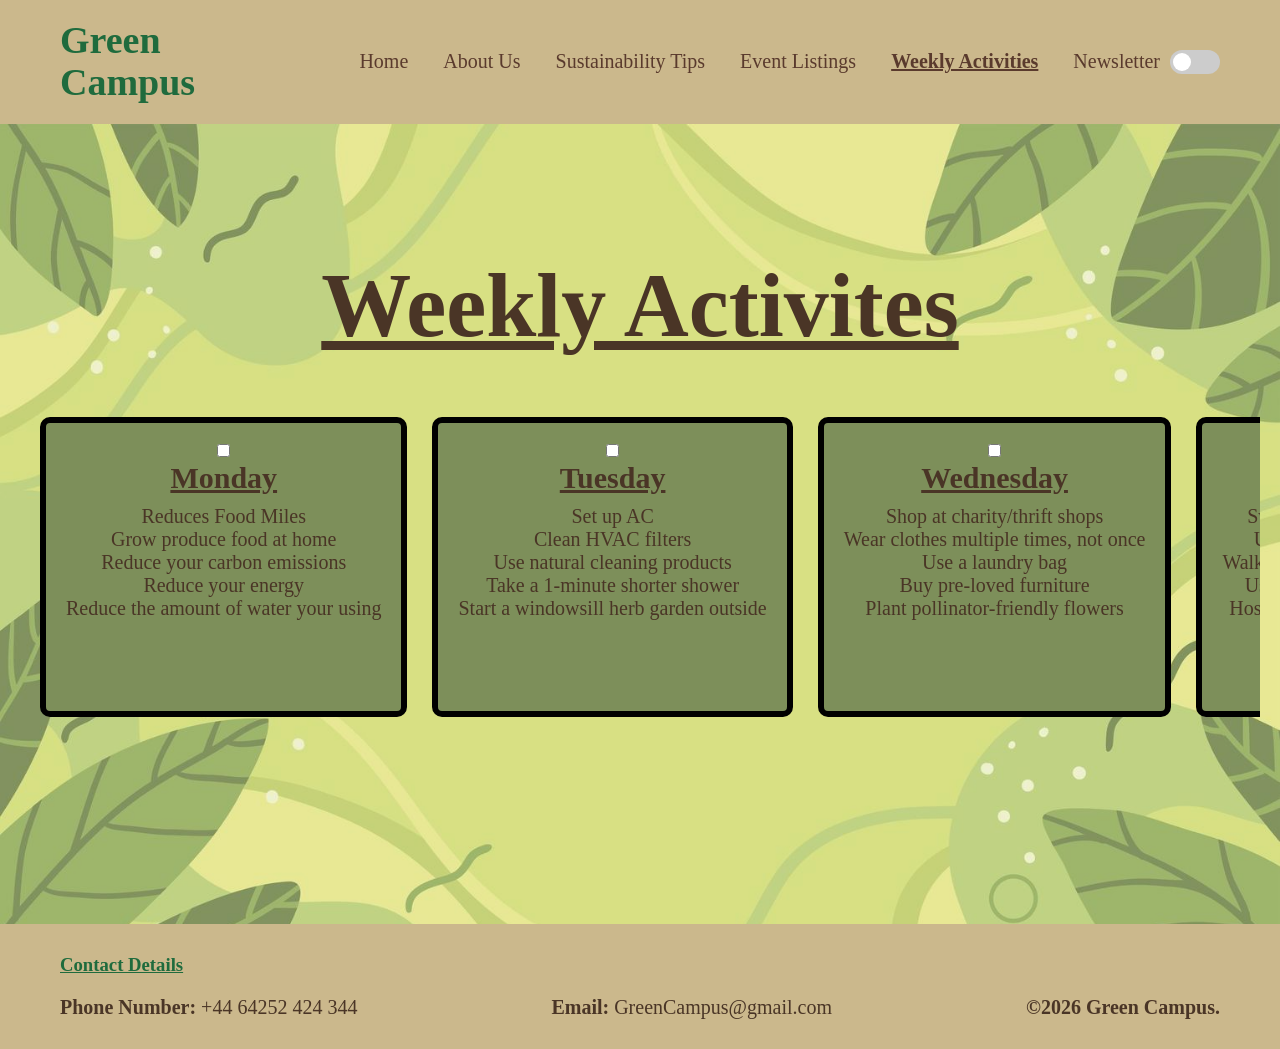
==== commit 379b2937: "Updated Content" ====
--- a/activity-page.html
+++ b/activity-page.html
@@ -59,7 +59,7 @@
 
 <div class="tip-box">
 <input type="checkbox" id="activity1">
-<h3>Activity 1</h3>
+<h3>Monday</h3>
 <ul>
 <li>Reduces Food Miles</li>
 <li>Grow produce food at home</li>
@@ -71,7 +71,7 @@
 
 <div class="tip-box">
 <input type="checkbox" id="activity2">
-<h3>Activity 2</h3>
+<h3>Tuesday</h3>
 <ul>
 <li>Set up AC</li>
 <li>Clean HVAC filters</li>
@@ -83,7 +83,7 @@
 
 <div class="tip-box">
 <input type="checkbox" id="activity3">
-<h3>Activity 3</h3>
+<h3>Wednesday</h3>
 <ul>
 <li>Shop at charity/thrift shops</li>
 <li>Wear clothes multiple times, not once</li>
@@ -95,7 +95,7 @@
 
 <div class="tip-box">
 <input type="checkbox" id="activity4">
-<h3>Activity 4</h3>
+<h3>Thursday</h3>
 <ul>
 <li>Switch to soap/shampoo bars</li>
 <li>Use washable makeup pads</li>
@@ -107,7 +107,7 @@
 
 <div class="tip-box">
 <input type="checkbox" id="activity5">
-<h3>Activity 5</h3>
+<h3>Friday</h3>
 <ul>
 <li>Bring reusable shopping bags</li>
 <li>Avoid pre-packaged fruits/veggies</li>
